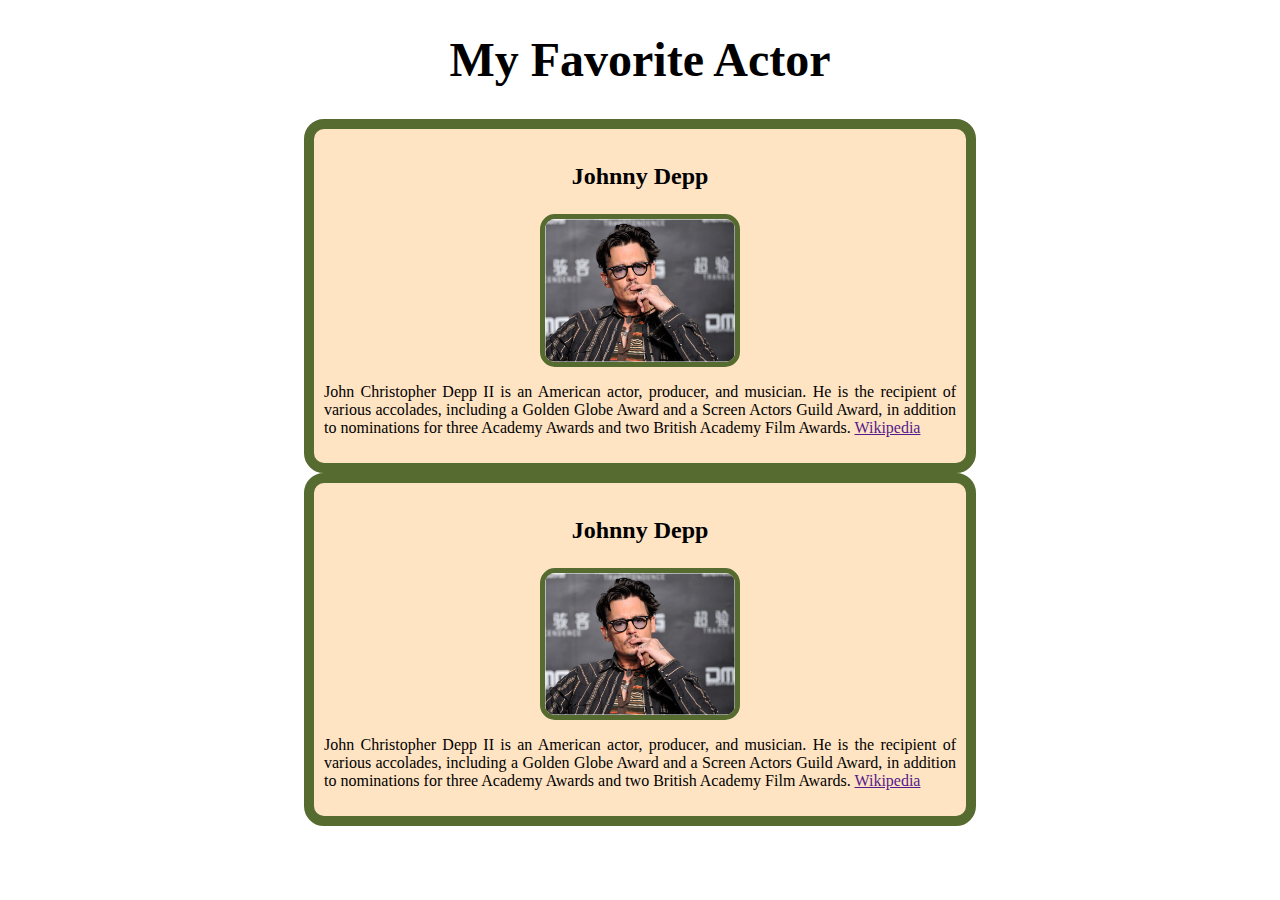
==== index.html @ b3a3f184 "index" ====
<!DOCTYPE html>
<html lang="en">
<head>
    <meta charset="UTF-8">
    <meta http-equiv="X-UA-Compatible" content="IE=edge">
    <meta name="viewport" content="width=device-width, initial-scale=1.0">
    <title>Favorite Actor</title>
    <link rel="stylesheet" href="main.css">
</head>
<body>
    <div class="header">
        <h1>My Favorite Actor</h1>
    </div>
    <div class="blog">
        <h3>
            Johnny Depp
        </h3>
        <img src="depp.jpg" alt="Picture of Johnny Depp">
        <p>
            John Christopher Depp II is an American actor, producer, and musician. He is the recipient of various accolades, including a Golden Globe Award and a Screen Actors Guild Award, in addition to nominations for three Academy Awards and two British Academy Film Awards. <a href="">Wikipedia</a>
        </p>
    </div>
    <div class="blog">
        <h3>
            Johnny Depp
        </h3>
        <img src="depp.jpg" alt="Picture of Johnny Depp">
        <p>
            John Christopher Depp II is an American actor, producer, and musician. He is the recipient of various accolades, including a Golden Globe Award and a Screen Actors Guild Award, in addition to nominations for three Academy Awards and two British Academy Film Awards. <a href="">Wikipedia</a>
        </p>
    </div>
</body>
</html>
---- main.css ----
.header{
    margin: 0 auto;
    width: 90%;
    text-align: center;
}
.blog{
    width: 50%;
    height: 50%;
    background-color: bisque;
    text-align: center;
    margin: 0 auto;
    border:10px solid darkolivegreen;
    padding: 10px;
    border-radius:20px ;
}
img{
    width: 30%;
    height: 30%;
}
h1{
    font-family: Calibri;
    font-weight: 900;
    font-size: 3em;
}
.blog p {
    text-align: justify;
}
.blog h3{
    font-family: Cambria Math;
    font-weight: 700;
    font-size: 1.5em;
}
img{
    display: block;
    border: 5px solid darkolivegreen;
    border-radius: 15px;
    margin: 0 auto;
}
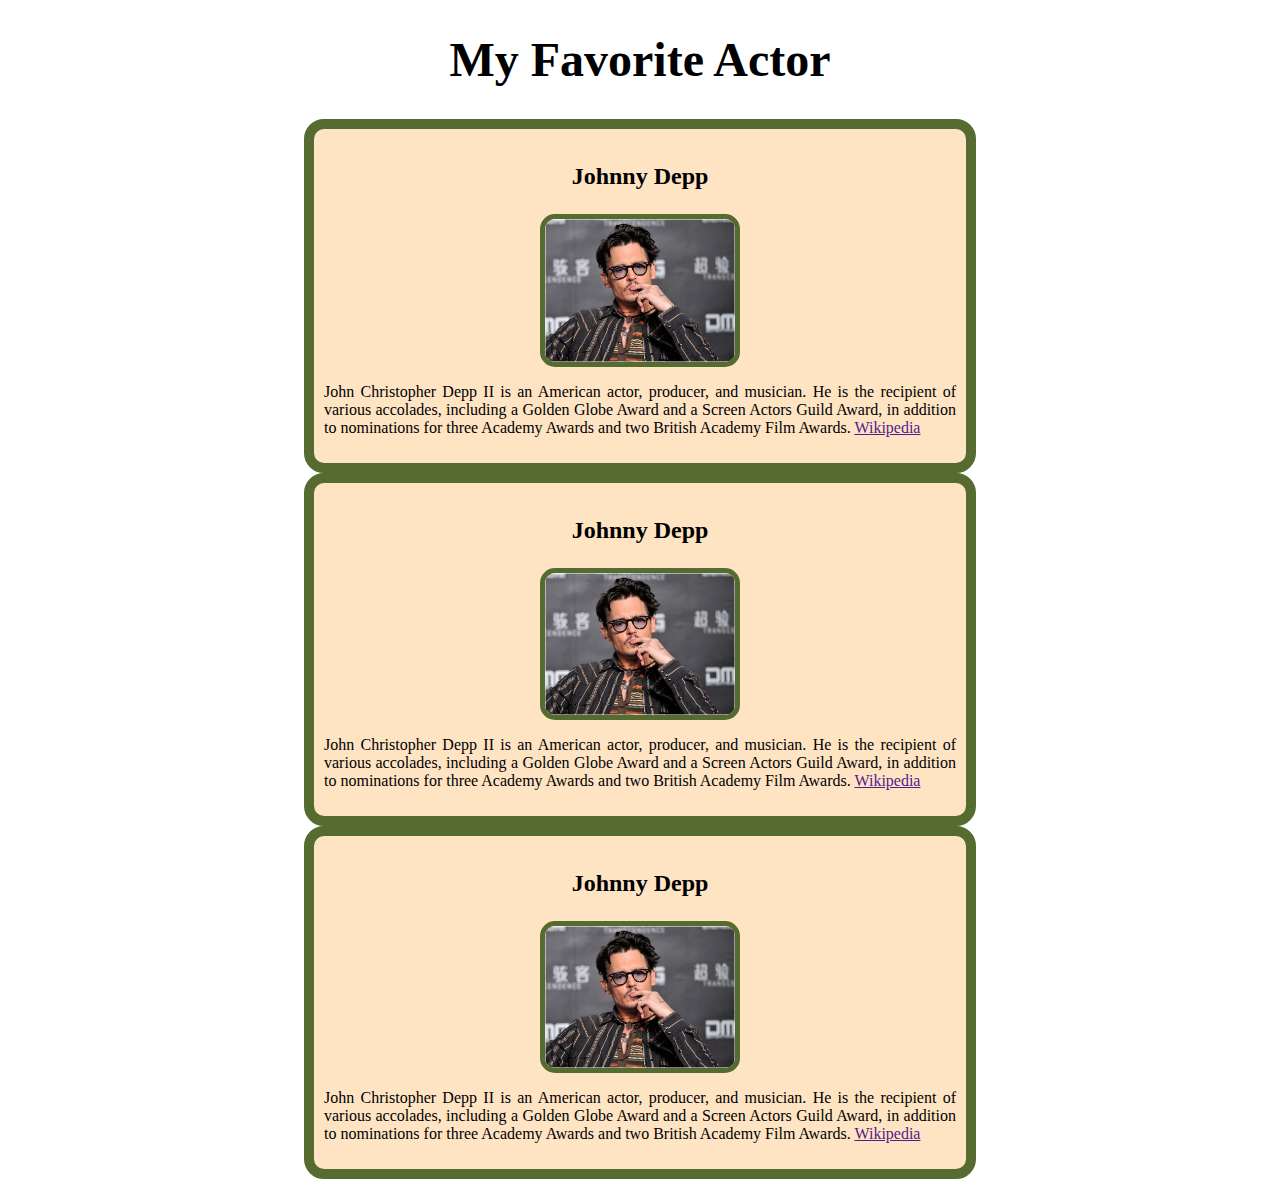
==== commit 355ca510: "bew blog" ====
--- a/index.html
+++ b/index.html
@@ -29,5 +29,14 @@
             John Christopher Depp II is an American actor, producer, and musician. He is the recipient of various accolades, including a Golden Globe Award and a Screen Actors Guild Award, in addition to nominations for three Academy Awards and two British Academy Film Awards. <a href="">Wikipedia</a>
         </p>
     </div>
+    <div class="blog">
+        <h3>
+            Johnny Depp
+        </h3>
+        <img src="depp.jpg" alt="Picture of Johnny Depp">
+        <p>
+            John Christopher Depp II is an American actor, producer, and musician. He is the recipient of various accolades, including a Golden Globe Award and a Screen Actors Guild Award, in addition to nominations for three Academy Awards and two British Academy Film Awards. <a href="">Wikipedia</a>
+        </p>
+    </div>
 </body>
 </html>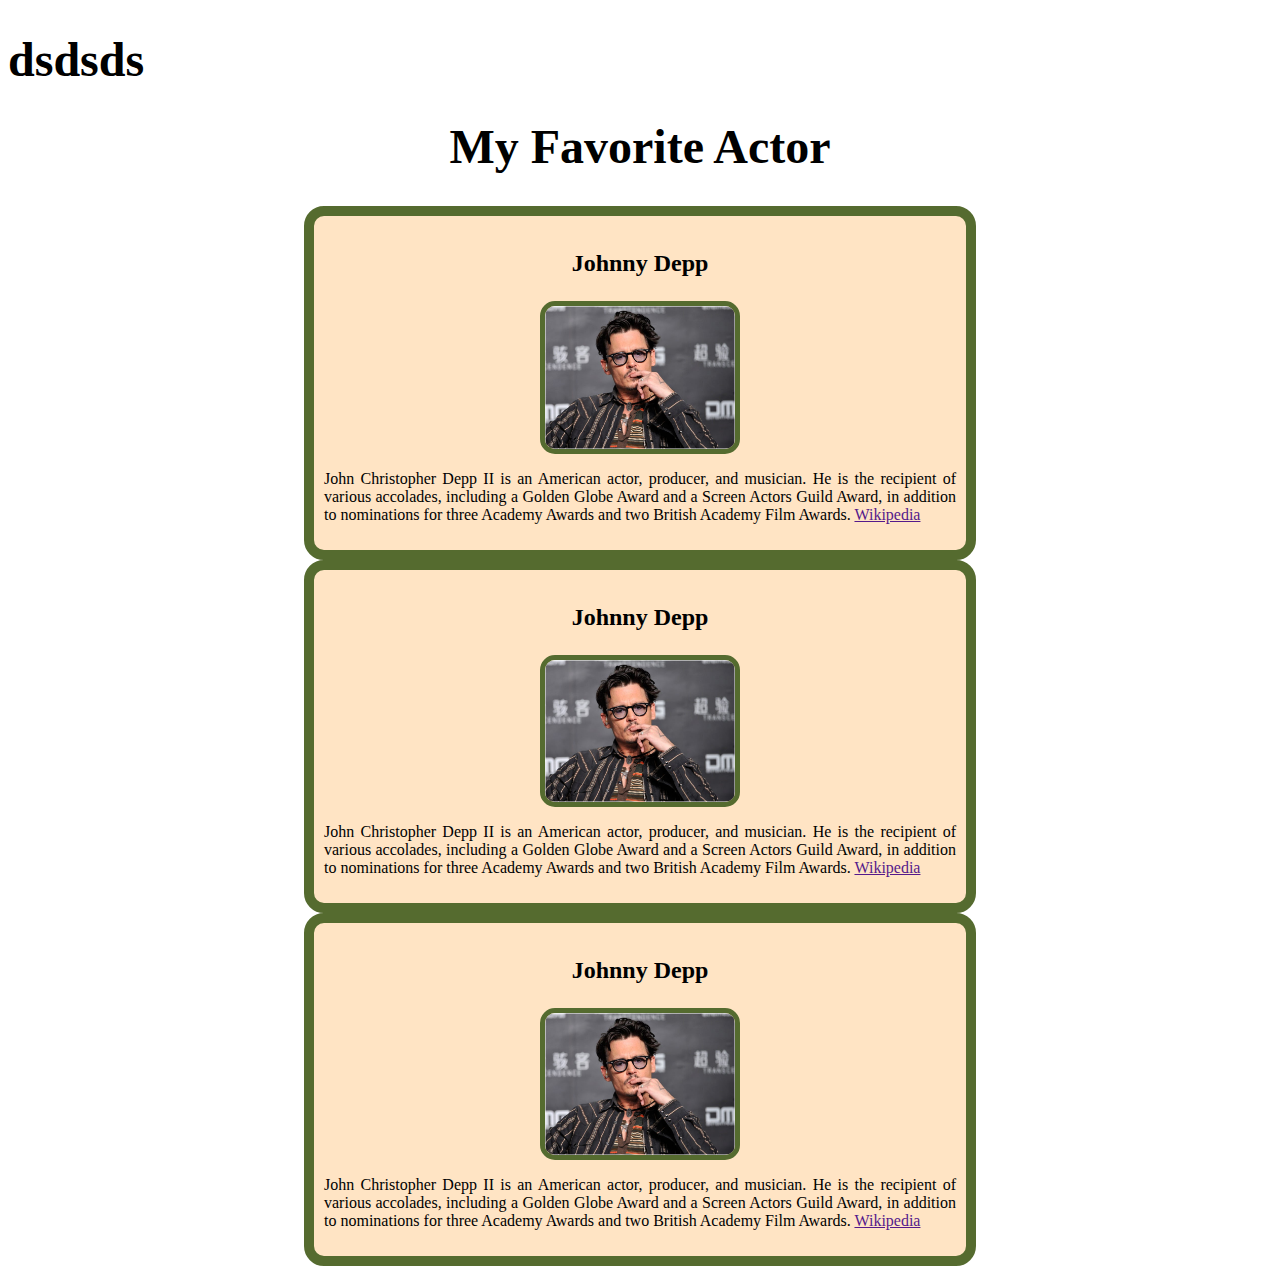
==== commit b666ec97: "hi" ====
--- a/index.html
+++ b/index.html
@@ -8,6 +8,7 @@
     <link rel="stylesheet" href="main.css">
 </head>
 <body>
+    <h1>dsdsds</h1>
     <div class="header">
         <h1>My Favorite Actor</h1>
     </div>
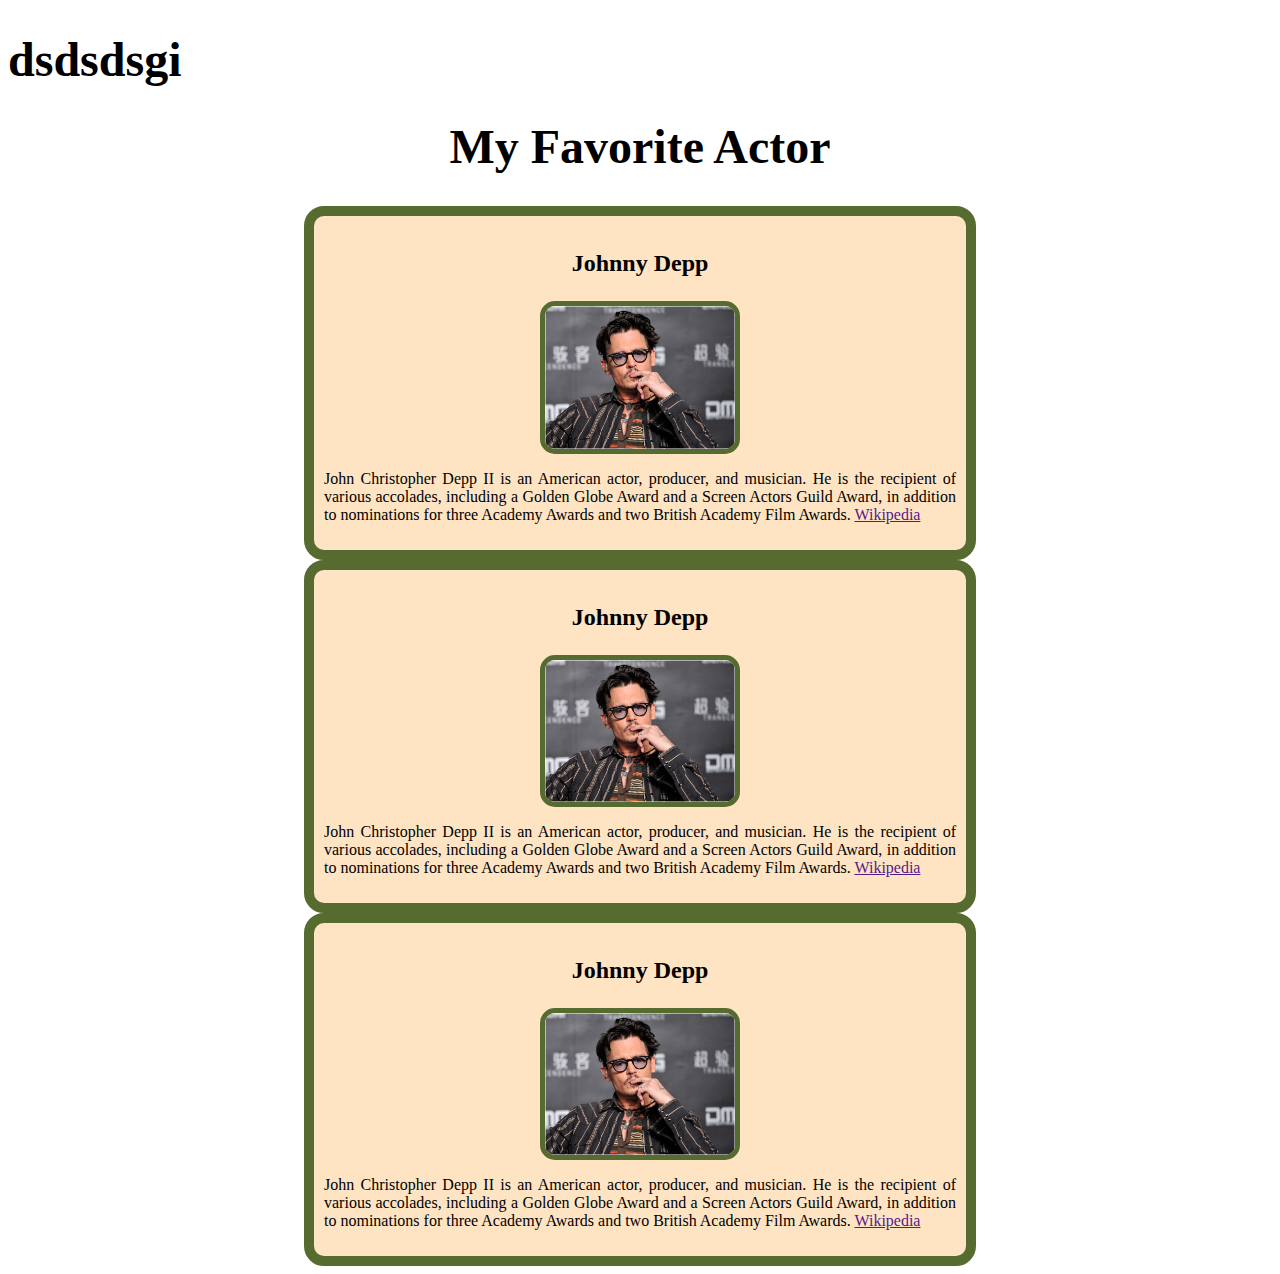
==== commit 921998dc: "gfg" ====
--- a/index.html
+++ b/index.html
@@ -4,11 +4,11 @@
     <meta charset="UTF-8">
     <meta http-equiv="X-UA-Compatible" content="IE=edge">
     <meta name="viewport" content="width=device-width, initial-scale=1.0">
-    <title>Favorite Actor</title>
+    <title>Favorite Actorxc</title>
     <link rel="stylesheet" href="main.css">
 </head>
 <body>
-    <h1>dsdsds</h1>
+    <h1>dsdsdsgi</h1>
     <div class="header">
         <h1>My Favorite Actor</h1>
     </div>
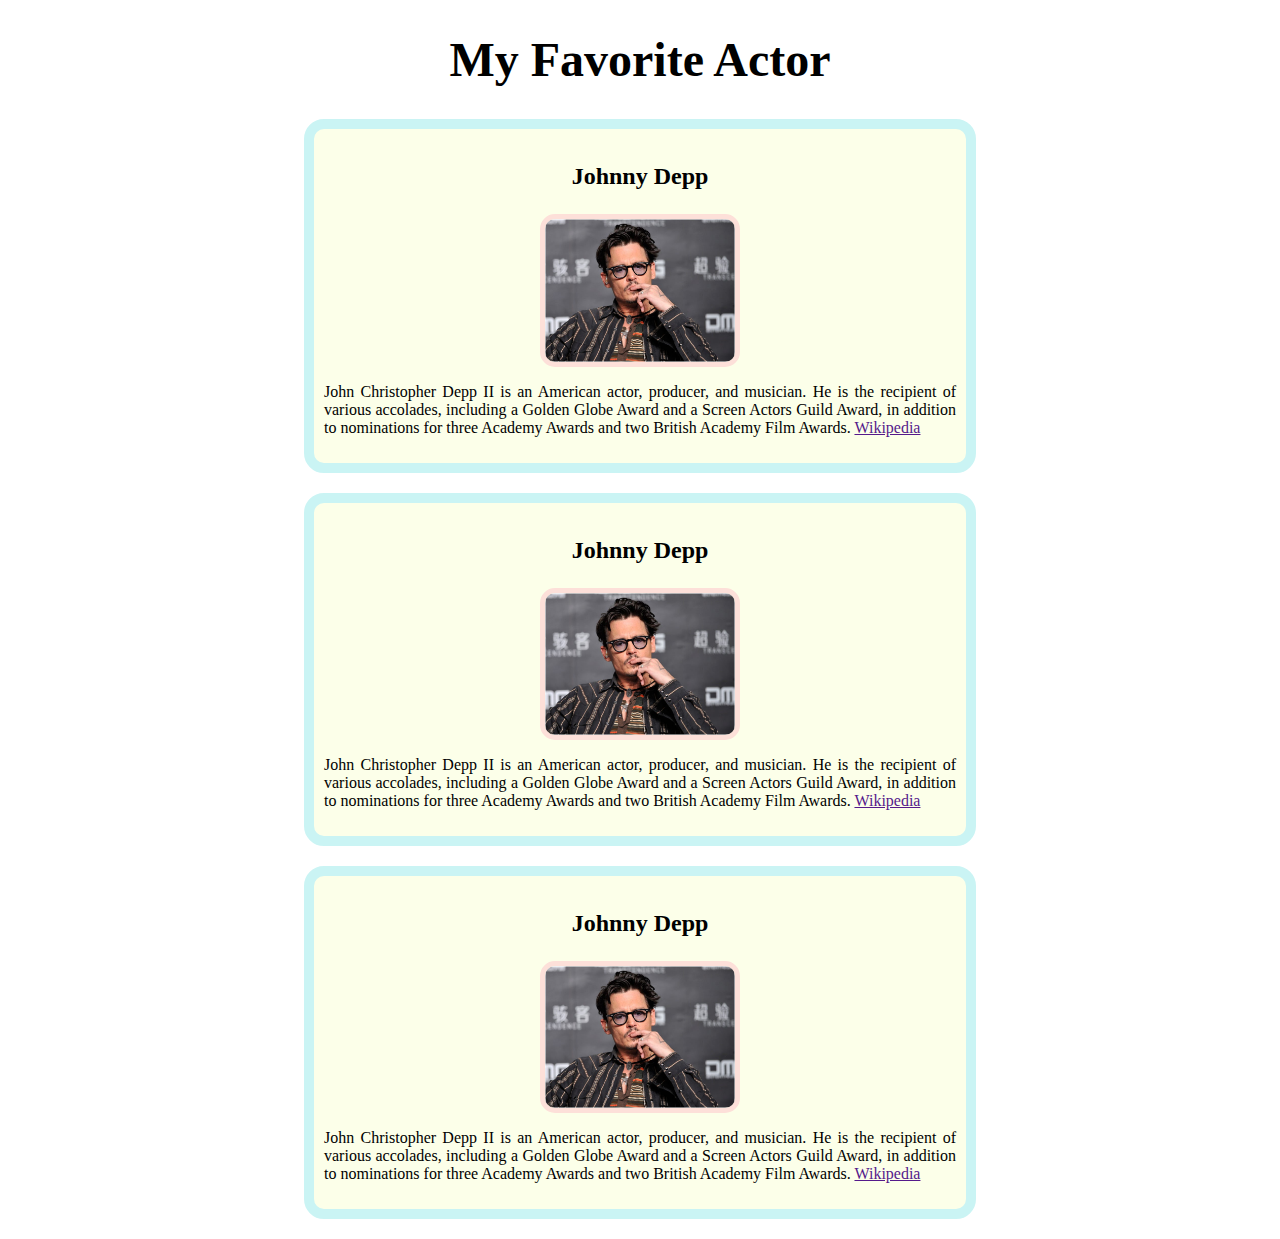
==== commit 8fc9da3e: "color-changes" ====
--- a/index.html
+++ b/index.html
@@ -1,14 +1,15 @@
 <!DOCTYPE html>
 <html lang="en">
+
 <head>
     <meta charset="UTF-8">
     <meta http-equiv="X-UA-Compatible" content="IE=edge">
     <meta name="viewport" content="width=device-width, initial-scale=1.0">
-    <title>Favorite Actorxc</title>
+    <title>Favorite Actor</title>
     <link rel="stylesheet" href="main.css">
 </head>
+
 <body>
-    <h1>dsdsdsgi</h1>
     <div class="header">
         <h1>My Favorite Actor</h1>
     </div>
@@ -18,7 +19,9 @@
         </h3>
         <img src="depp.jpg" alt="Picture of Johnny Depp">
         <p>
-            John Christopher Depp II is an American actor, producer, and musician. He is the recipient of various accolades, including a Golden Globe Award and a Screen Actors Guild Award, in addition to nominations for three Academy Awards and two British Academy Film Awards. <a href="">Wikipedia</a>
+            John Christopher Depp II is an American actor, producer, and musician. He is the recipient of various
+            accolades, including a Golden Globe Award and a Screen Actors Guild Award, in addition to nominations for
+            three Academy Awards and two British Academy Film Awards. <a href="">Wikipedia</a>
         </p>
     </div>
     <div class="blog">
@@ -27,7 +30,9 @@
         </h3>
         <img src="depp.jpg" alt="Picture of Johnny Depp">
         <p>
-            John Christopher Depp II is an American actor, producer, and musician. He is the recipient of various accolades, including a Golden Globe Award and a Screen Actors Guild Award, in addition to nominations for three Academy Awards and two British Academy Film Awards. <a href="">Wikipedia</a>
+            John Christopher Depp II is an American actor, producer, and musician. He is the recipient of various
+            accolades, including a Golden Globe Award and a Screen Actors Guild Award, in addition to nominations for
+            three Academy Awards and two British Academy Film Awards. <a href="">Wikipedia</a>
         </p>
     </div>
     <div class="blog">
@@ -36,8 +41,11 @@
         </h3>
         <img src="depp.jpg" alt="Picture of Johnny Depp">
         <p>
-            John Christopher Depp II is an American actor, producer, and musician. He is the recipient of various accolades, including a Golden Globe Award and a Screen Actors Guild Award, in addition to nominations for three Academy Awards and two British Academy Film Awards. <a href="">Wikipedia</a>
+            John Christopher Depp II is an American actor, producer, and musician. He is the recipient of various
+            accolades, including a Golden Globe Award and a Screen Actors Guild Award, in addition to nominations for
+            three Academy Awards and two British Academy Film Awards. <a href="">Wikipedia</a>
         </p>
     </div>
 </body>
+
 </html>--- a/main.css
+++ b/main.css
@@ -1,39 +1,45 @@
-.header{
+.header {
     margin: 0 auto;
     width: 90%;
     text-align: center;
 }
-.blog{
+
+.blog {
     width: 50%;
     height: 50%;
-    background-color: bisque;
+    background-color: #FCFFE9;
     text-align: center;
     margin: 0 auto;
-    border:10px solid darkolivegreen;
+    border: 10px solid #CAF4F4;
     padding: 10px;
-    border-radius:20px ;
+    border-radius: 20px;
+    margin-bottom: 20px;
 }
-img{
+
+img {
     width: 30%;
     height: 30%;
 }
-h1{
+
+h1 {
     font-family: Calibri;
     font-weight: 900;
     font-size: 3em;
 }
+
 .blog p {
     text-align: justify;
 }
-.blog h3{
+
+.blog h3 {
     font-family: Cambria Math;
     font-weight: 700;
     font-size: 1.5em;
 }
-img{
+
+img {
     display: block;
-    border: 5px solid darkolivegreen;
+    border: 5px solid #FDE0D9;
     border-radius: 15px;
     margin: 0 auto;
-}
-
+}